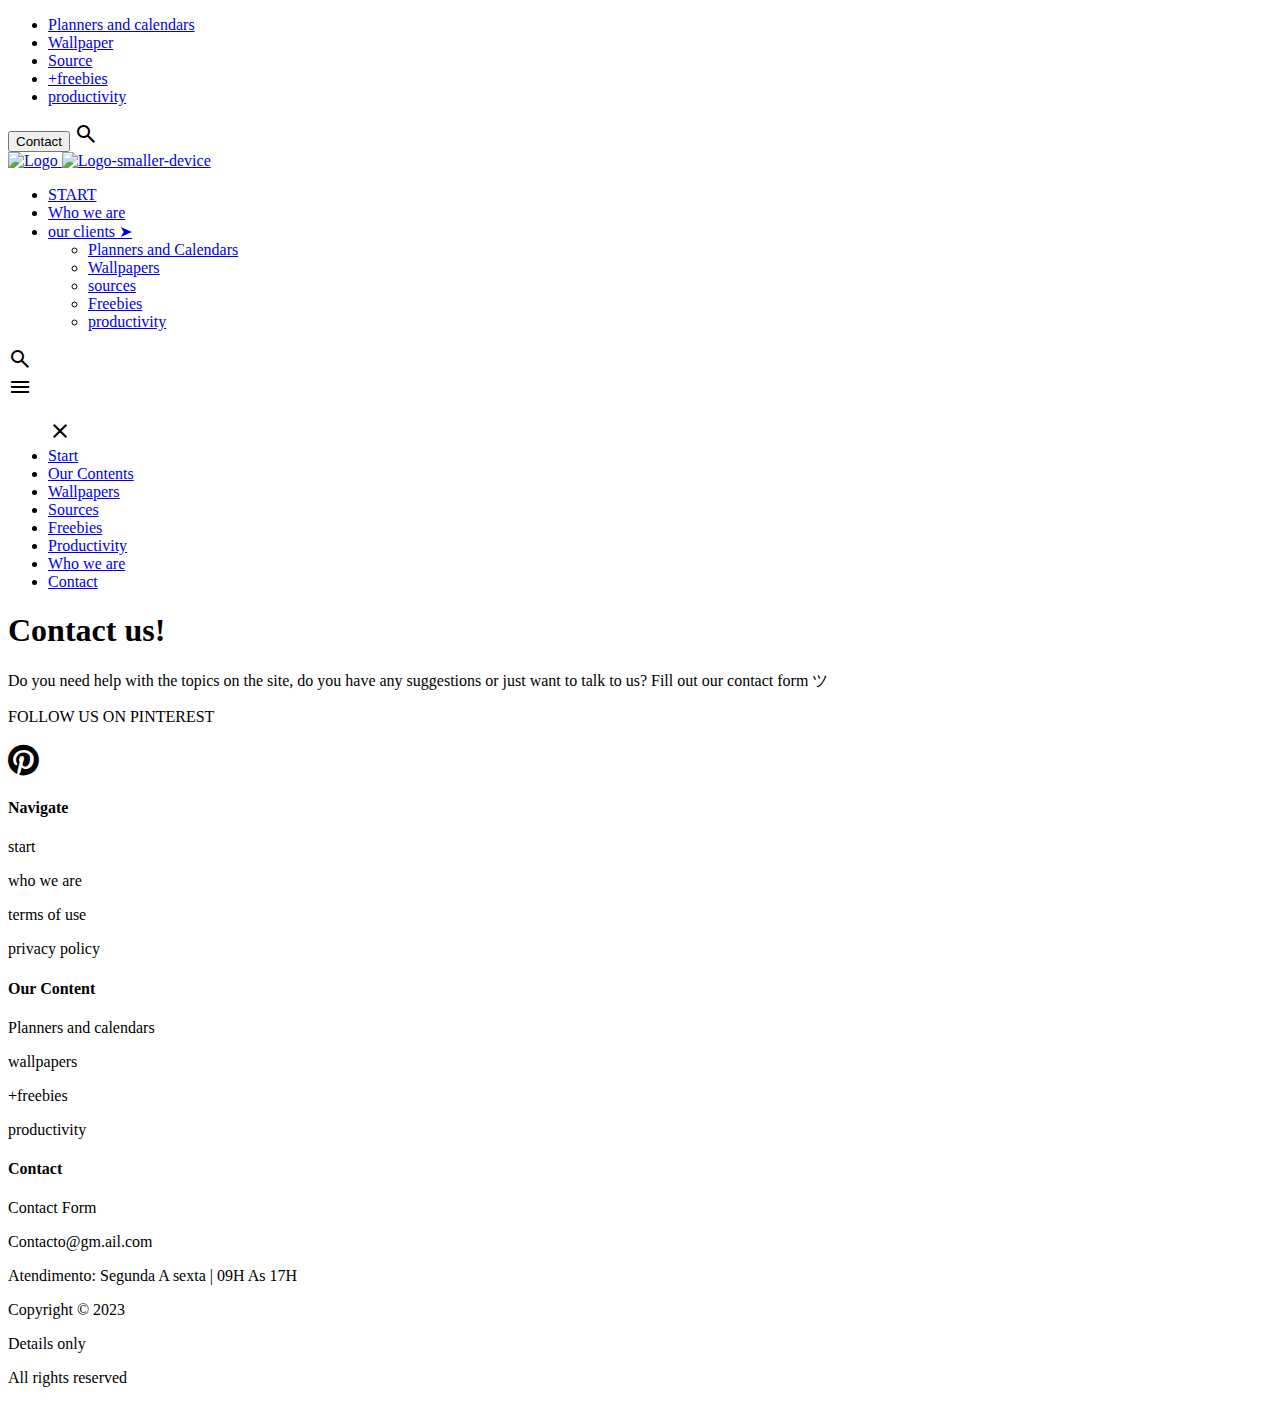
==== contact.html @ 0b551c9b "Started a contact me page" ====
<!DOCTYPE html>
<html lang="en">
  <head>
    <meta charset="UTF-8" />
    <meta name="viewport" content="width=device-width, initial-scale=1.0" />
    <title>Document</title>
    <link
      rel="stylesheet"
      href="https://cdnjs.cloudflare.com/ajax/libs/font-awesome/4.7.0/css/font-awesome.min.css"
    />
    <link
      rel="stylesheet"
      href="https://fonts.googleapis.com/css2?family=Material+Symbols+Outlined:opsz,wght,FILL,GRAD@20..48,100..700,0..1,-50..200"
    />
    <!-- <link rel="stylesheet" href="/client/styles.css" /> -->
    <link rel="stylesheet" href="/client/contactStyle.css" />
  </head>
  <body>
    <div class="wrapper">
      <div class="top-header">
        <nav class="top-header-left-side">
          <ul id="#navbar">
            <li><a href="#">Planners and calendars</a></li>
            <li><a href="#">Wallpaper</a></li>
            <li><a href="#">Source</a></li>
            <li><a href="#">+freebies</a></li>
            <li><a href="#">productivity</a></li>
          </ul>
        </nav>

        <div class="top-header-right-side">
          <button class="top-right-side-btn">Contact</button>
          <span class="material-symbols-outlined search-icon"> search </span>
        </div>
      </div>

      <header>
        <div class="main-header-logo-container-left-side">
          <a class="logo" href="/client/index.html">
            <img
              class="logo-img"
              src="/client/images/site-logo-pri-apenas-detalhes-2048x228.png"
              alt="Logo"
            />
          </a>

          <a href="#">
            <img
              class="smaller-device-logo"
              src="/client/images/site-logo-sec-apenas-detalhes.png"
              alt="Logo-smaller-device"
            />
          </a>
        </div>
        <nav class="main-header-container-right-side">
          <ul class="main-header-container-ul">
            <li><a href="#">START</a></li>
            <li><a href="#">Who we are</a></li>
            <li id="menu-products">
              <a href="#">our clients &#x27A4;</a>

              <ul class="dropdown_products" id="dropdown-products">
                <li><a href="#">Planners and Calendars</a></li>
                <li><a href="#">Wallpapers</a></li>
                <li><a href="#">sources</a></li>
                <li><a href="#">Freebies</a></li>
                <li><a href="#">productivity</a></li>
              </ul>
            </li>
          </ul>

          <div class="smaller-device-hamburger-menu">
            <div class="search-icon-contianer">
              <span class="material-symbols-outlined search-icon">
                search
              </span>
            </div>
            <div class="hamburger-menu-icon-container">
              <span class="material-symbols-outlined hamburger-icon">
                menu
              </span>

              <div id="overlay">
                <ul class="hamburger-items">
                  <span class="material-symbols-outlined" id="close-icon">
                    close
                  </span>
                  <li><a href="#">Start</a></li>
                  <li><a href="#">Our Contents</a></li>
                  <li><a href="#">Wallpapers</a></li>
                  <li><a href="#">Sources</a></li>
                  <li><a href="#">Freebies</a></li>
                  <li><a href="#">Productivity</a></li>
                  <li><a href="#">Who we are</a></li>
                  <li><a href="#">Contact</a></li>
                </ul>
              </div>
            </div>
          </div>
        </nav>
      </header>
    </div>

    <section class="contact-us-section">
      <div class="contact-wrapper">
        <h1>Contact us!</h1>
        <p>
          Do you need help with the topics on the site, do you have any
          suggestions or just want to talk to us? Fill out our contact form ツ
        </p>
      </div>
    </section>

    <section class="email-container">
      <div class="email-wrapper"></div>
    </section>

    <footer>
      <div class="top-footer">
        <p>FOLLOW US ON PINTEREST</p>
        <i class="fa fa-pinterest" style="font-size: 36px"></i>
      </div>

      <div class="middle-footer">
        <div class="middle-footer-container">
          <h4>Navigate</h4>
          <p>start</p>
          <p>who we are</p>
          <p>terms of use</p>
          <p>privacy policy</p>
        </div>

        <div class="middle-footer-container">
          <h4>Our Content</h4>
          <p>Planners and calendars</p>
          <p>wallpapers</p>
          <p>+freebies</p>
          <p>productivity</p>
        </div>

        <div class="middle-footer-container">
          <h4>Contact</h4>
          <p>Contact Form</p>
          <p>Contacto@gm.ail.com</p>
          <p>Atendimento: Segunda A sexta | 09H As 17H</p>
        </div>
      </div>

      <div class="bottom-footer">
        <p>Copyright © 2023</p>

        <p>Details only</p>
        <p>All rights reserved</p>
      </div>
    </footer>
    <script src="/client/index.js"></script>
  </body>
</html>
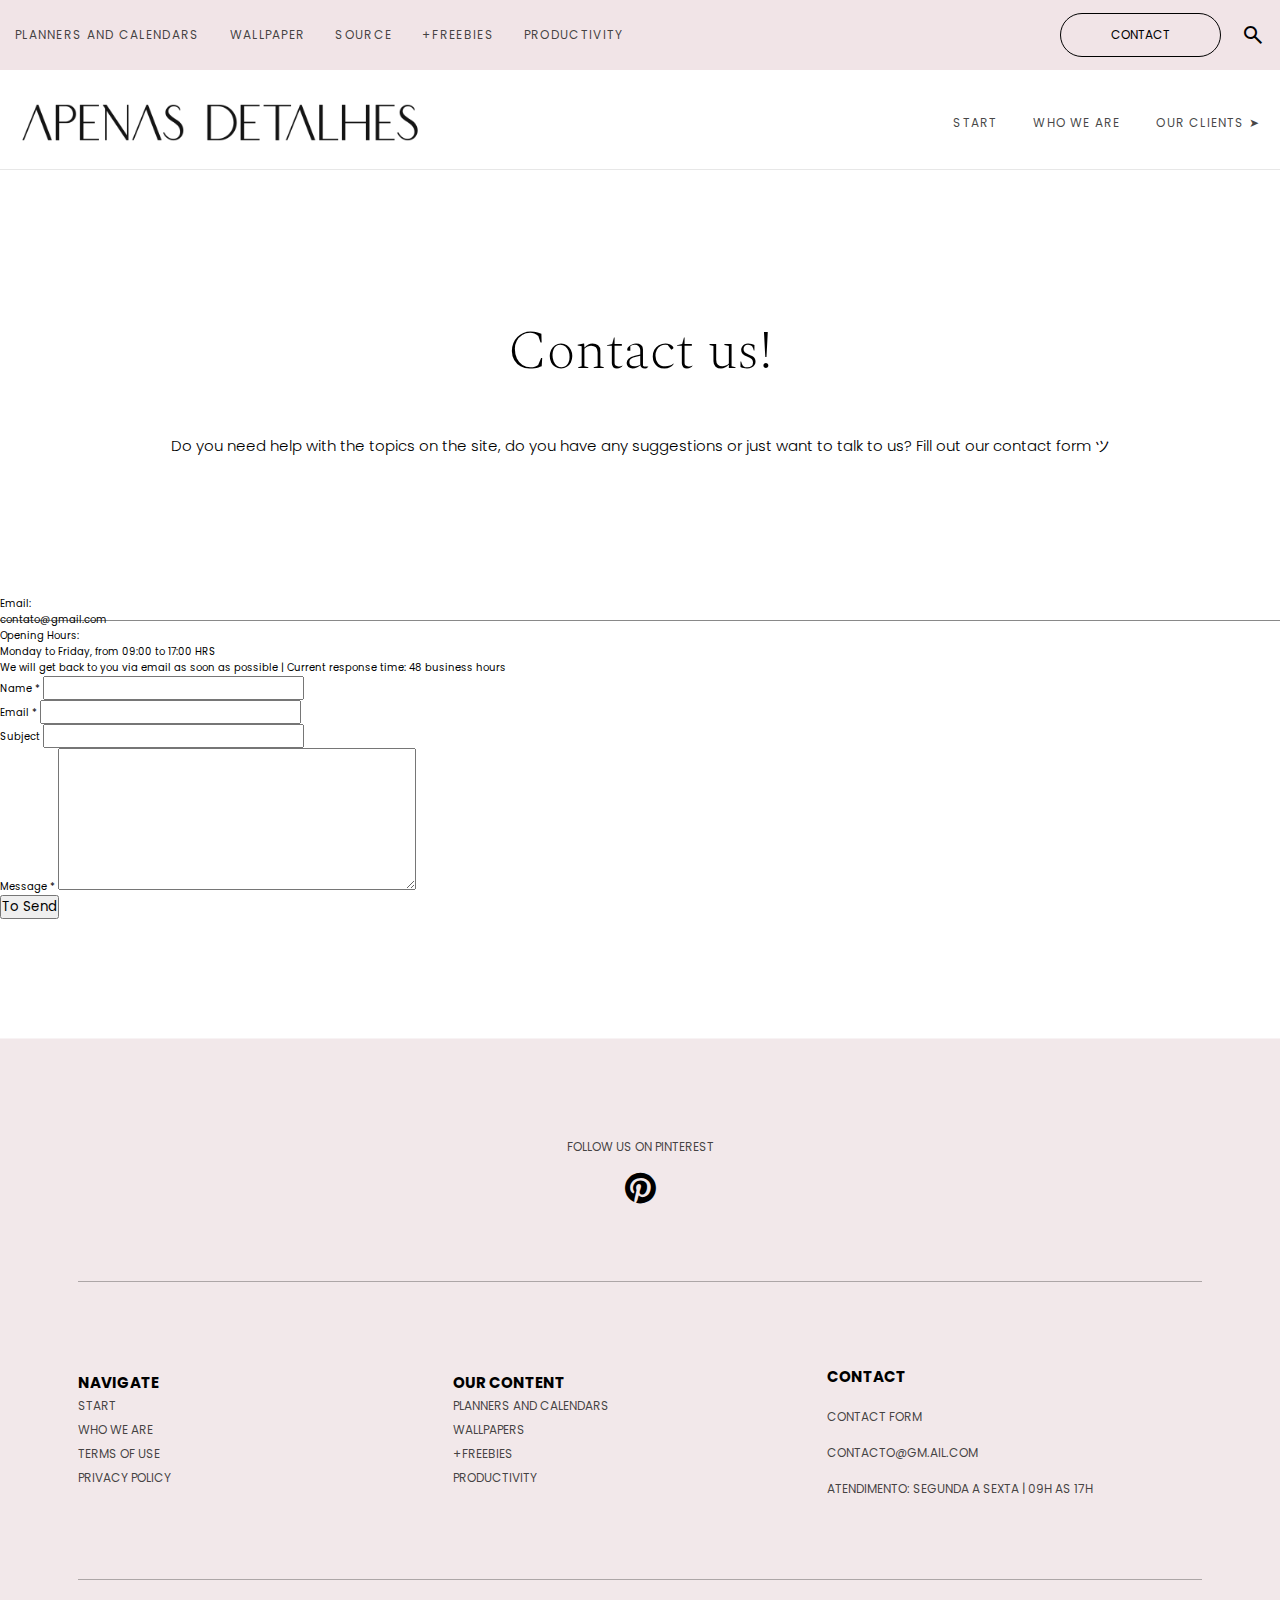
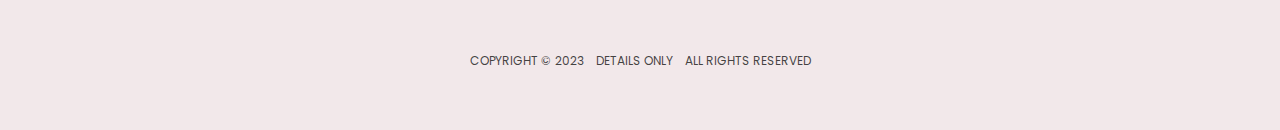
==== commit 8e799b53: "Finished" ====
--- a/contact.html
+++ b/contact.html
@@ -13,18 +13,18 @@
       href="https://fonts.googleapis.com/css2?family=Material+Symbols+Outlined:opsz,wght,FILL,GRAD@20..48,100..700,0..1,-50..200"
     />
     <!-- <link rel="stylesheet" href="/client/styles.css" /> -->
-    <link rel="stylesheet" href="/client/contactStyle.css" />
+    <link rel="stylesheet" href="./contactStyle.css" />
   </head>
   <body>
     <div class="wrapper">
       <div class="top-header">
         <nav class="top-header-left-side">
           <ul id="#navbar">
-            <li><a href="#">Planners and calendars</a></li>
-            <li><a href="#">Wallpaper</a></li>
-            <li><a href="#">Source</a></li>
-            <li><a href="#">+freebies</a></li>
-            <li><a href="#">productivity</a></li>
+            <li><a href="./start.html">Planners and calendars</a></li>
+            <li><a href="./start.html">Wallpaper</a></li>
+            <li><a href="./start.html">Source</a></li>
+            <li><a href="./start.html">+freebies</a></li>
+            <li><a href="./start.html">productivity</a></li>
           </ul>
         </nav>
 
@@ -36,35 +36,36 @@
 
       <header>
         <div class="main-header-logo-container-left-side">
-          <a class="logo" href="/client/index.html">
+          <a class="logo" href="./index.html">
             <img
               class="logo-img"
-              src="/client/images/site-logo-pri-apenas-detalhes-2048x228.png"
+              src="./images/site-logo-pri-apenas-detalhes-2048x228.png"
               alt="Logo"
             />
           </a>
 
-          <a href="#">
+          <a href="./index.html">
             <img
               class="smaller-device-logo"
-              src="/client/images/site-logo-sec-apenas-detalhes.png"
+              src="./images/site-logo-sec-apenas-detalhes.png"
               alt="Logo-smaller-device"
             />
           </a>
         </div>
+
         <nav class="main-header-container-right-side">
           <ul class="main-header-container-ul">
-            <li><a href="#">START</a></li>
-            <li><a href="#">Who we are</a></li>
+            <li><a href="./start.html">START</a></li>
+            <li><a href="./who-we-are.html">Who we are</a></li>
             <li id="menu-products">
               <a href="#">our clients &#x27A4;</a>
 
               <ul class="dropdown_products" id="dropdown-products">
-                <li><a href="#">Planners and Calendars</a></li>
-                <li><a href="#">Wallpapers</a></li>
-                <li><a href="#">sources</a></li>
-                <li><a href="#">Freebies</a></li>
-                <li><a href="#">productivity</a></li>
+                <li><a href="./start.html">Planners and Calendars</a></li>
+                <li><a href="./start.html">Wallpapers</a></li>
+                <li><a href="./start.html">sources</a></li>
+                <li><a href="./start.html">Freebies</a></li>
+                <li><a href="./start.html">productivity</a></li>
               </ul>
             </li>
           </ul>
@@ -85,14 +86,14 @@
                   <span class="material-symbols-outlined" id="close-icon">
                     close
                   </span>
-                  <li><a href="#">Start</a></li>
-                  <li><a href="#">Our Contents</a></li>
-                  <li><a href="#">Wallpapers</a></li>
-                  <li><a href="#">Sources</a></li>
-                  <li><a href="#">Freebies</a></li>
-                  <li><a href="#">Productivity</a></li>
-                  <li><a href="#">Who we are</a></li>
-                  <li><a href="#">Contact</a></li>
+                  <li><a href="./start.html">Start</a></li>
+                  <li><a href="./start.html">Our Contents</a></li>
+                  <li><a href="./start.html">Wallpapers</a></li>
+                  <li><a href="./start.html">Sources</a></li>
+                  <li><a href="./start.html">Freebies</a></li>
+                  <li><a href="./start.html">Productivity</a></li>
+                  <li><a href="./start.html">Who we are</a></li>
+                  <li><a href="./start.html">Contact</a></li>
                 </ul>
               </div>
             </div>
@@ -111,9 +112,70 @@
       </div>
     </section>
 
-    <section class="email-container">
-      <div class="email-wrapper"></div>
-    </section>
+    <main>
+      <div class="email-wrapper">
+        <div class="left-side-email">
+          <div class="email-box-text">
+            <p class="email-header">Email:</p>
+            <p>contato@gmail.com</p>
+          </div>
+
+          <div class="email-box-text">
+            <p class="email-header">Opening Hours:</p>
+            <p>Monday to Friday, from 09:00 to 17:00 HRS</p>
+          </div>
+
+          <div class="line-down"></div>
+
+          <div class="email-box-text">
+            <p>
+              We will get back to you via email as soon as possible | Current
+              response time: 48 business hours
+            </p>
+          </div>
+        </div>
+
+        <div class="right-side-email">
+          <div class="name-inputs">
+            <div class="name-inputs-content">
+              <div>
+                <label for="name">Name <span class="important">*</span></label>
+                <input type="text" name="name" id="name" />
+              </div>
+
+              <div>
+                <label for="email"
+                  >Email <span class="important">*</span></label
+                >
+                <input type="text" name="email" id="email" />
+              </div>
+            </div>
+
+            <div class="name-inputs-content">
+              <div>
+                <label for="subname">Subject</label>
+                <input type="text" name="subname" id="subname" />
+              </div>
+            </div>
+
+            <div class="name-inputs-content">
+              <div>
+                <label for="message"
+                  >Message <span class="important">*</span></label
+                >
+                <textarea
+                  name="message"
+                  id="message"
+                  cols="30"
+                  rows="7"
+                ></textarea>
+              </div>
+            </div>
+          </div>
+          <button class="send-btn">To Send</button>
+        </div>
+      </div>
+    </main>
 
     <footer>
       <div class="top-footer">
@@ -153,6 +215,6 @@
         <p>All rights reserved</p>
       </div>
     </footer>
-    <script src="/client/index.js"></script>
+    <!-- <script src="/client/index.js"></script> -->
   </body>
 </html>
--- a/contactStyle.css
+++ b/contactStyle.css
@@ -0,0 +1,443 @@
+@import url("https://fonts.googleapis.com/css2?family=Poppins:ital,wght@0,100;0,200;0,300;0,400;0,500;0,600;0,700;0,800;0,900;1,100;1,200;1,300;1,400;1,500;1,600;1,700;1,800;1,900&family=Spectral:ital,wght@0,200;0,300;0,400;0,500;0,600;0,700;0,800;1,200;1,300;1,400;1,500;1,600;1,700;1,800&family=Whisper&display=swap");
+* {
+  margin: 0;
+  padding: 0;
+  box-sizing: border-box;
+  font-family: "Poppins", sans-serif;
+  /* font-family: Arial, Helvetica, sans-serif; */
+  /* font-family: system-ui, -apple-system, BlinkMacSystemFont, 'Segoe UI', Roboto, Oxygen, Ubuntu, Cantarell, 'Open Sans', 'Helvetica Neue', sans-serif; */
+}
+
+html {
+  font-size: 62.5%;
+}
+
+.wrapper {
+  max-width: 1870px;
+  margin: 0 auto;
+  padding: 0 1em;
+
+  position: relative;
+}
+
+header::before {
+  position: absolute;
+  content: "";
+  bottom: -25px;
+  left: 0;
+  width: 100%;
+  height: 2px;
+  border-bottom: 1px solid rgba(20, 20, 20, 0.1);
+}
+
+.top-header {
+  display: flex;
+  justify-content: space-between;
+  background-color: rgb(241, 228, 231);
+  align-items: center;
+  padding: 1.3em 1.5em;
+  /* box-shadow: 0 0 0 100vmax rgb(241, 228, 231);
+  clip-path: inset(0 -100vmax); */
+
+  position: fixed;
+  top: 0;
+  right: 0;
+  z-index: 1;
+  width: 100%;
+}
+
+.top-header-left-side ul {
+  display: flex;
+  list-style: none;
+  gap: 3em;
+}
+
+.top-header-left-side ul li a {
+  text-decoration: none;
+  text-transform: uppercase;
+  color: rgba(20, 20, 20, 0.8);
+  font-size: 1.2em;
+  letter-spacing: 1.3px;
+
+  position: relative;
+}
+
+.top-header-left-side ul li a::before {
+  content: "";
+  position: absolute;
+  width: 0;
+  height: 1px;
+  border-bottom: 2px solid #333;
+  transition: 0.3s ease-in-out;
+  bottom: -6px;
+}
+
+.top-header-left-side ul li a:hover::before {
+  width: 100%;
+}
+
+.top-header-left-side ul li a:hover {
+  opacity: 0.6;
+}
+
+.top-header-right-side {
+  display: flex;
+  gap: 2em;
+  align-items: center;
+}
+
+.top-right-side-btn {
+  background: transparent;
+  padding: 12px 50px 12px 50px;
+  width: 100%;
+  border: none;
+  border: 1px solid black;
+  border-radius: 50px;
+  text-transform: uppercase;
+  font-size: 1.2em;
+  cursor: pointer;
+}
+
+.top-right-side-btn:hover,
+.search-icon:hover {
+  cursor: pointer;
+  color: rgb(87, 87, 87);
+}
+
+header {
+  display: flex;
+  justify-content: space-between;
+  align-items: center;
+  margin: 3em 1em;
+  text-transform: uppercase;
+  letter-spacing: 1.2px;
+
+  margin-top: 10em;
+}
+
+.main-header-logo-container-left-side .logo {
+  display: block;
+  width: 400px;
+  height: 45px;
+}
+
+.main-header-logo-container-left-side .logo img {
+  width: 100%;
+}
+
+.smaller-device-logo {
+  display: none;
+}
+
+.main-header-container-menu {
+  display: flex;
+  list-style: none;
+  gap: 3em;
+}
+
+/* Drop down products  */
+#dropdown-products {
+  display: none;
+}
+
+#menu-products:hover #dropdown-products {
+  display: block;
+}
+
+.main-header-container-right-side {
+  position: relative;
+}
+
+#dropdown-products {
+  z-index: 99;
+
+  position: absolute;
+  padding: 0.5em;
+  width: 250px;
+  height: auto;
+  top: 50px;
+  right: 0px;
+  background-color: rgb(223, 198, 203);
+}
+
+#dropdown-products li {
+  list-style: none;
+}
+
+/* ============================== */
+
+.main-header-container-right-side .main-header-container-ul {
+  display: flex;
+  list-style: none;
+  gap: 3em;
+  font-size: 1.2em;
+}
+
+.main-header-container-right-side .main-header-container-ul li a {
+  text-decoration: none;
+  color: rgba(20, 20, 20, 0.8);
+  transition: 0.3s ease-in-out;
+}
+
+.main-header-container-right-side ul li a:hover {
+  opacity: 0.7;
+}
+
+.smaller-device-hamburger-menu {
+  display: none;
+}
+
+.hamburger-items {
+  display: none;
+}
+
+#close-icon {
+  display: none;
+}
+
+/* overlay for smaller devices for the navbar */
+
+#overlay {
+  display: none;
+  position: fixed;
+  top: 0;
+  left: 0;
+  width: 100%;
+  height: 100%;
+  background: rgb(26, 26, 26);
+  align-items: center;
+  justify-content: center;
+  z-index: 1000;
+}
+
+.hamburger-items {
+  list-style: none;
+  text-align: center;
+}
+
+.hamburger-items li {
+  margin: 15px 0;
+}
+
+.hamburger-items li a {
+  margin: 15px 0;
+  font-size: 1.5em;
+  color: white;
+  text-decoration: none;
+  line-height: 2;
+}
+
+.material-symbols-outlined#close-icon {
+  display: none;
+  cursor: pointer;
+
+  color: white;
+}
+
+/* Contact us Page */
+
+.contact-us-section {
+  text-align: center;
+
+  padding: 135px 45px;
+
+  display: flex;
+  align-items: center;
+  justify-content: center;
+  flex-direction: column;
+
+  width: 100%;
+
+  position: relative;
+}
+
+.contact-us-section::before {
+  position: absolute;
+  content: "";
+  bottom: -25px;
+  left: 0;
+  width: 100%;
+  height: 2px;
+  border-bottom: 1px solid rgba(20, 20, 20, 0.5);
+}
+
+.contact-wrapper {
+  max-width: 1500px;
+  margin: 0 auto;
+}
+
+.contact-wrapper h1 {
+  font-size: 5.5rem;
+  font-family: "Spectral", serif;
+  font-weight: lighter;
+  font-style: normal;
+
+  margin-bottom: 37.5px;
+}
+
+.contact-wrapper p {
+  font-size: 1.5rem;
+  font-weight: 300;
+  line-height: 2;
+}
+
+/* FOOTER */
+
+footer {
+  padding: 2em;
+  max-width: 1172px;
+  margin: 0 auto;
+  margin-top: 10em;
+  background-color: rgba(223, 198, 203, 0.4);
+  box-shadow: 0 0 0 100vmax rgba(223, 198, 203, 0.4);
+  clip-path: inset(0 -100vmax);
+  font-size: 1.2em;
+  text-transform: uppercase;
+}
+
+.footer p {
+}
+
+.top-footer {
+  text-align: center;
+  padding: 75px 0;
+
+  border-bottom: 1px solid rgba(14, 14, 14, 0.3);
+}
+
+.top-footer p {
+  margin-bottom: 1.2em;
+  color: rgba(20, 20, 20, 0.8);
+  cursor: pointer;
+}
+
+.middle-footer {
+  display: flex;
+  align-items: center;
+
+  justify-content: space-between;
+  margin: 6em 0;
+  width: 100%;
+  border-bottom: 1px solid rgba(14, 14, 14, 0.3);
+  padding-bottom: 6em;
+}
+
+.middle-footer-container {
+  flex: 1;
+}
+
+.middle-footer-container:last-child {
+  line-height: 3;
+}
+
+.middle-footer-container:last-child p {
+  line-height: 3;
+}
+
+.middle-footer-container p {
+  cursor: pointer;
+  line-height: 2;
+  color: rgba(20, 20, 20, 0.8);
+}
+
+.middle-footer-container h4 {
+  font-size: 1.5rem;
+}
+
+.bottom-footer {
+  display: flex;
+  align-items: center;
+  justify-content: center;
+  gap: 1em;
+  padding-bottom: 3em;
+}
+
+.bottom-footer p {
+  color: rgba(20, 20, 20, 0.8);
+  cursor: pointer;
+}
+
+@media screen and (max-width: 1120px) {
+  main {
+    margin-bottom: 9em;
+  }
+
+  .contents {
+    max-width: 300px;
+    max-height: 300px;
+  }
+
+  .browse-content-container {
+    display: flex;
+    gap: 1.5em;
+  }
+}
+
+@media screen and (max-width: 1020px) {
+  .top-header {
+    display: none;
+  }
+
+  .main-header-container-right-side .dropdown_products,
+  .main-header-container-right-side .main-header-container-ul {
+    display: none;
+  }
+
+  .smaller-device-hamburger-menu {
+    display: flex;
+  }
+
+  #overlay.active {
+    display: flex;
+  }
+
+  .material-symbols-outlined#close-icon.active {
+    display: inline-block;
+  }
+
+  .main-header-logo-container-left-side .logo {
+    display: none;
+  }
+
+  .logo-img {
+    display: none;
+  }
+
+  .smaller-device-logo {
+    display: block;
+    width: 70px;
+    height: 70px;
+  }
+
+  /* footer */
+
+  .middle-footer {
+    flex-direction: column;
+    align-items: flex-start;
+  }
+
+  .middle-footer-container {
+    padding: 2em 0;
+  }
+
+  header {
+    margin-top: 2em;
+  }
+
+  .contact-us-section {
+    padding: 50px 40px;
+  }
+
+  .contact-us-section h1 {
+    margin-bottom: 30px;
+  }
+  .contact-us-section p {
+    line-height: 1.6;
+  }
+}
+
+@media screen and (max-width: 360px) {
+  .contact-wrapper h1 {
+    font-size: 4rem;
+  }
+}
